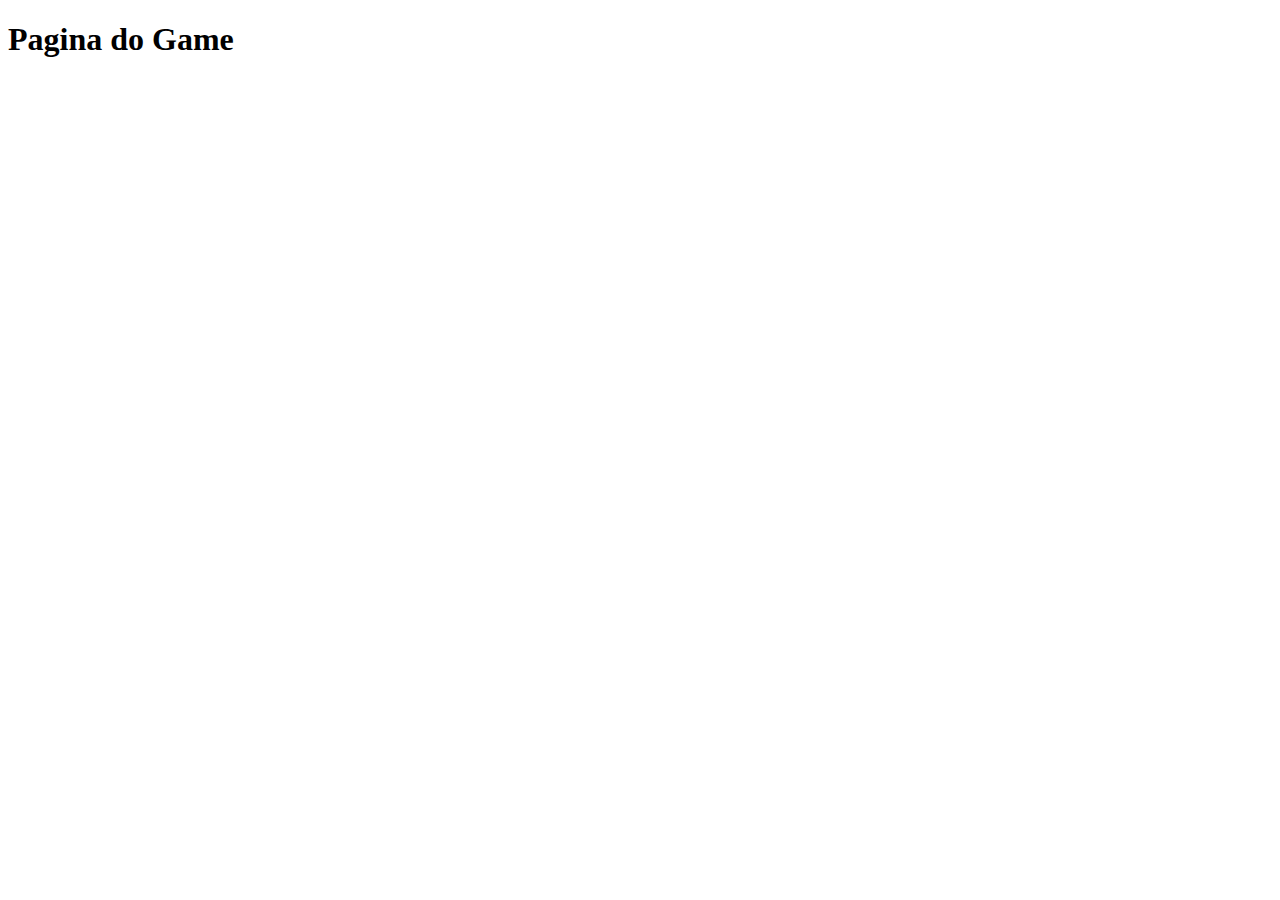
==== pages/game.html @ 25c1b113 "commit change all" ====
<!DOCTYPE html>
<html lang="en">
<head>
  <meta charset="UTF-8">
  <meta name="viewport" content="width=device-width, initial-scale=1.0">
  <title>Memory Game</title>
</head>
<body>
  <h1>Pagina do Game</h1>
</body>
</html>
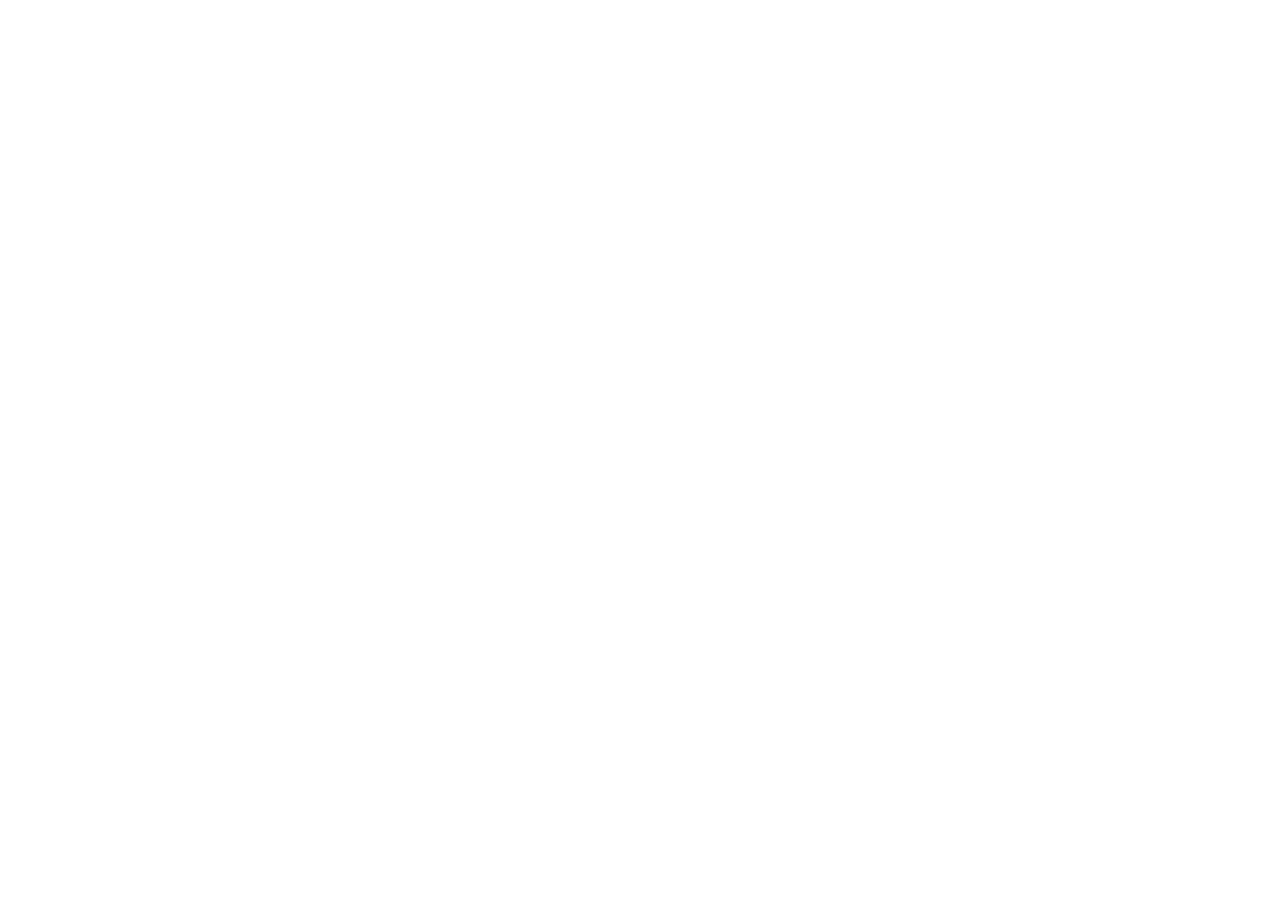
==== commit 291632f9: "commit" ====
--- a/pages/game.html
+++ b/pages/game.html
@@ -1,11 +1,25 @@
 <!DOCTYPE html>
 <html lang="en">
 <head>
-  <meta charset="UTF-8">
-  <meta name="viewport" content="width=device-width, initial-scale=1.0">
-  <title>Memory Game</title>
+    <meta charset="UTF-8">
+    <meta name="viewport" content="width=device-width, initial-scale=1.0">
+    <link rel="stylesheet" href="../css/reset.css">
+    <link rel="stylesheet" href="../css/game.css">
+
+    <title>Memory Game</title>
 </head>
+
 <body>
-  <h1>Pagina do Game</h1>
+
+    <div class="grid">
+        <div class="card">
+            <div lass="face front"></div>
+            <div class="face back"></div>
+        </div>
+    </div>
+
+
+
+
 </body>
 </html> 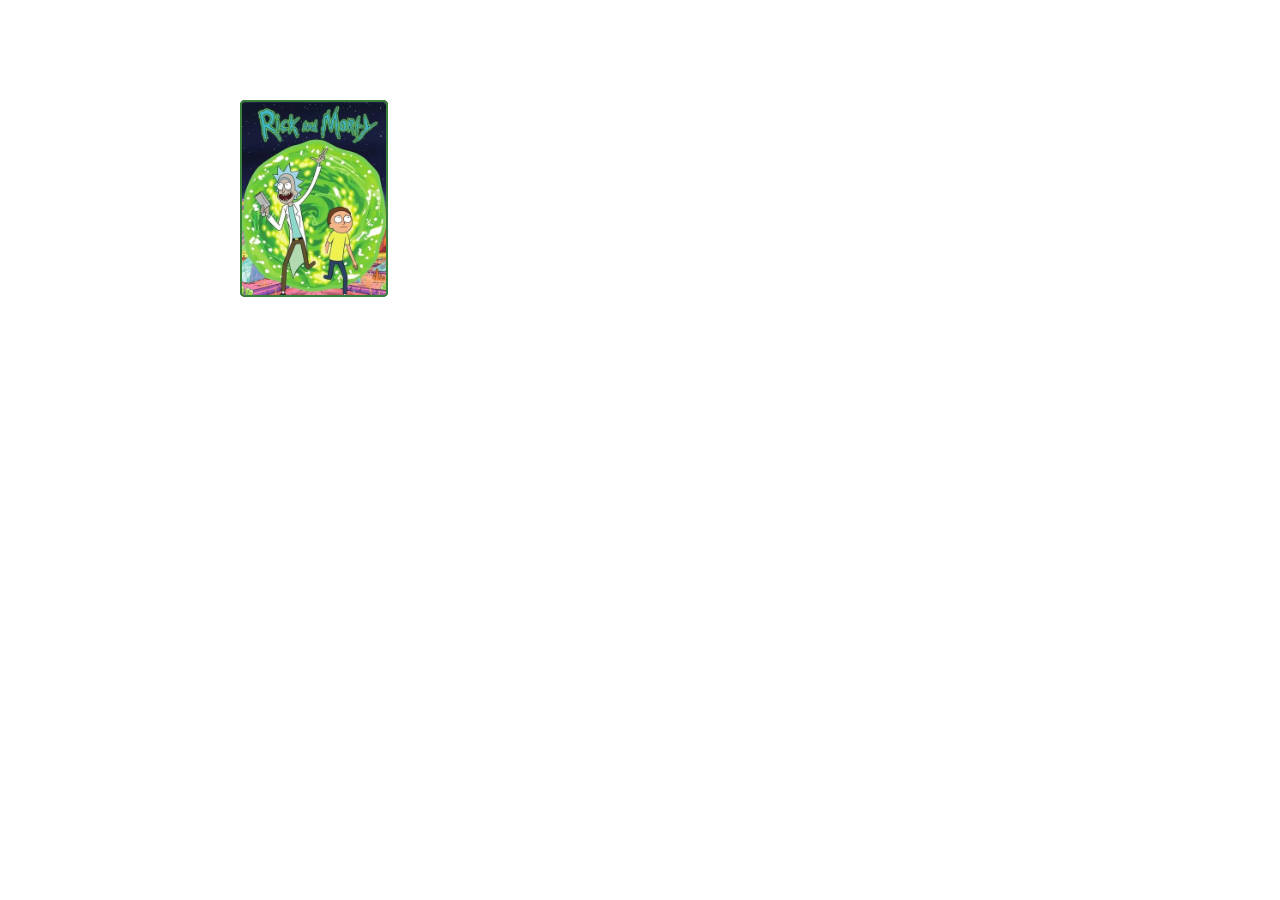
==== commit 35d5e118: "commit css" ====
--- a/pages/game.html
+++ b/pages/game.html
@@ -6,6 +6,8 @@
     <link rel="stylesheet" href="../css/reset.css">
     <link rel="stylesheet" href="../css/game.css">
 
+    <script defer src="../js/game.js"></script>
+
     <title>Memory Game</title>
 </head>
 
@@ -13,7 +15,7 @@
 
     <div class="grid">
         <div class="card">
-            <div lass="face front"></div>
+            <div class="face front"></div>
             <div class="face back"></div>
         </div>
     </div>
--- a/css/game.css
+++ b/css/game.css
@@ -0,0 +1,43 @@
+.grid{
+    display: grid;
+    grid-template-columns: repeat(5, 1fr);
+    gap: 15px;
+    width: 100%;
+    max-width: 800px;
+    margin: 100px auto;
+
+}
+
+.card{
+    aspect-ratio: 3/4;
+    width:100%;
+    background-color: #333;
+    border-radius: 5px;
+    position: relative;
+    transition: all 400ms ease;
+    transform-style: preserve-3d;
+}
+
+.face {
+    width: 100%;
+    height: 100%;
+    position: absolute;
+    background-size: cover;
+    background-position: center;
+    border: 2px solid #39813a;
+    border-radius: 5px;
+}
+
+.front{
+    background-image: url('../imagens/beth.png'); 
+    transform: rotateY(180deg);
+}
+
+.back{
+    background-image: url('../imagens/back.png');
+    backface-visibility: hidden;
+}
+
+.card:hover{
+    transform: rotateY(180deg);
+}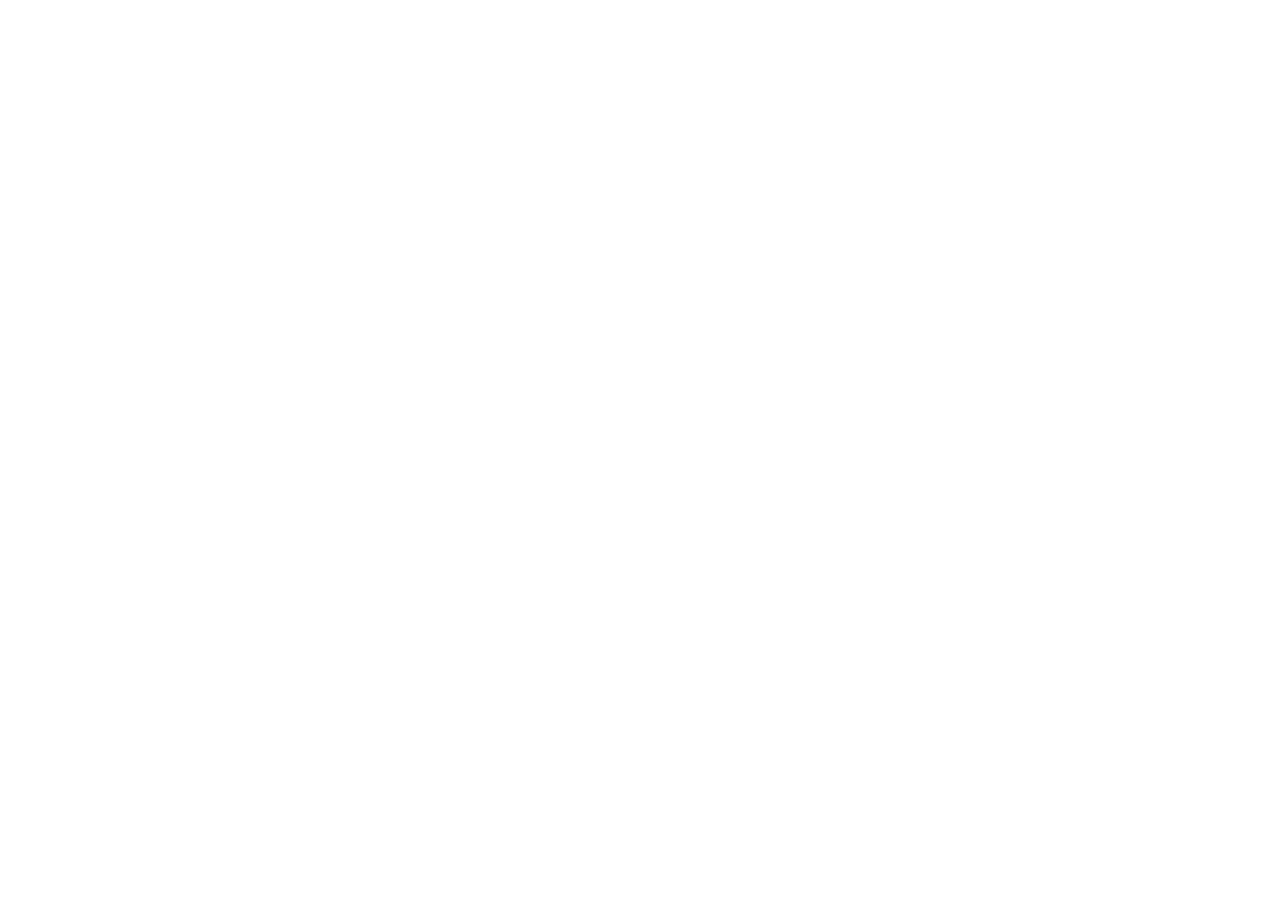
==== commit 2f7ce4a6: "commit gamehtml" ====
--- a/pages/game.html
+++ b/pages/game.html
@@ -14,10 +14,7 @@
 <body>
 
     <div class="grid">
-        <div class="card">
-            <div class="face front"></div>
-            <div class="face back"></div>
-        </div>
+        
     </div>
 
 
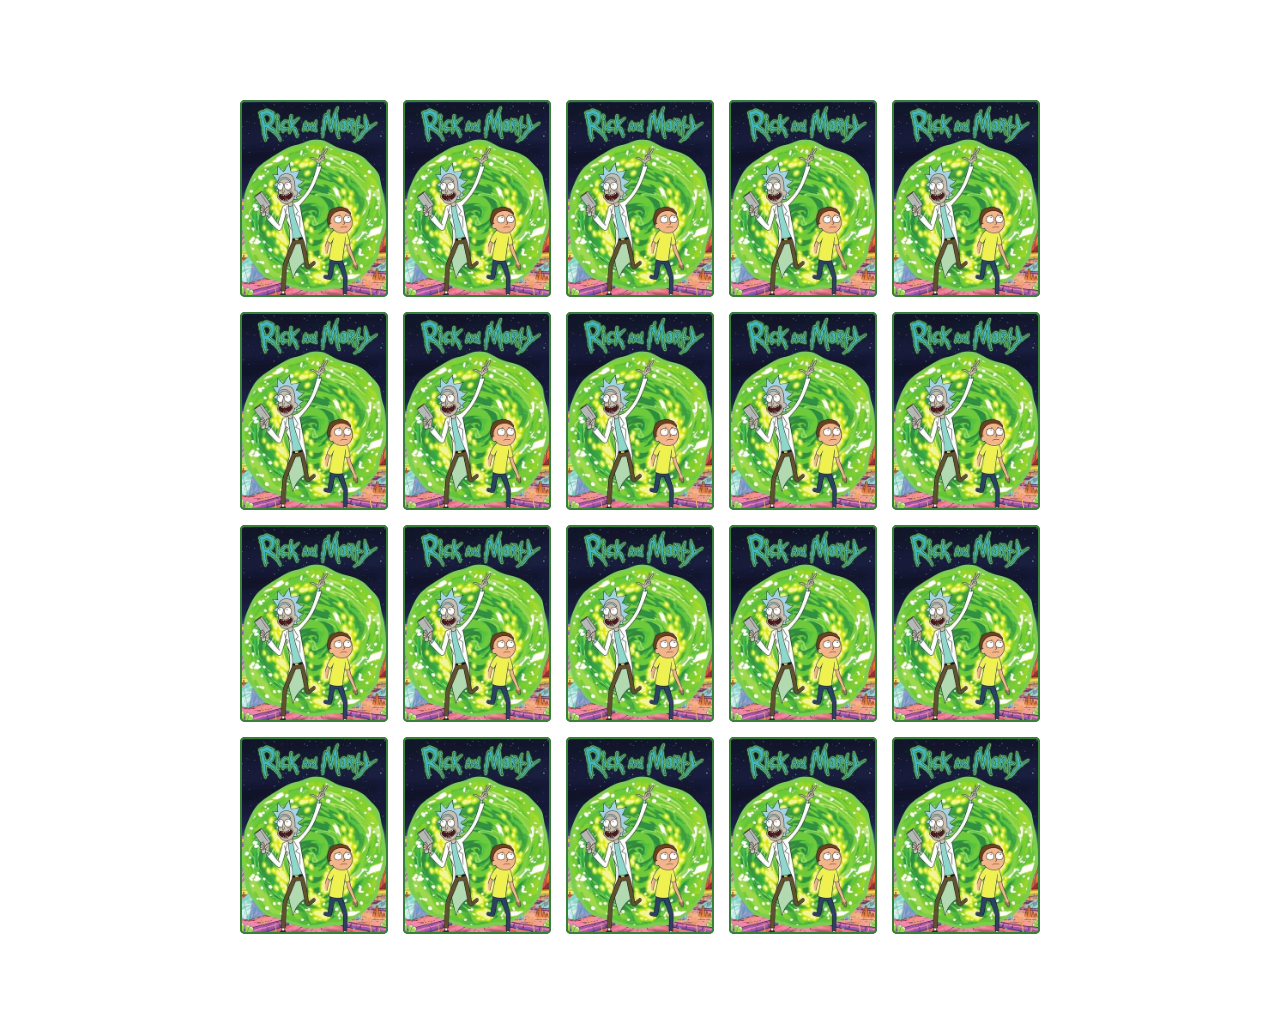
==== commit f30146cf: "commit gray css" ====
--- a/pages/game.html
+++ b/pages/game.html
@@ -13,9 +13,7 @@
 
 <body>
 
-    <div class="grid">
-        
-    </div>
+    <div class="grid"></div>
 
 
 
--- a/css/game.css
+++ b/css/game.css
@@ -11,7 +11,7 @@
 .card{
     aspect-ratio: 3/4;
     width:100%;
-    background-color: #333;
+    background-color: gray;
     border-radius: 5px;
     position: relative;
     transition: all 400ms ease;
@@ -26,10 +26,10 @@
     background-position: center;
     border: 2px solid #39813a;
     border-radius: 5px;
+    transition: all 400ms ease;
 }
 
 .front{
-    background-image: url('../imagens/beth.png'); 
     transform: rotateY(180deg);
 }
 
@@ -38,6 +38,11 @@
     backface-visibility: hidden;
 }
 
-.card:hover{
+.reveal-card{
     transform: rotateY(180deg);
+
+}
+.disabled-card{
+    filter: saturate(0);
+    opacity: 0.5;
 }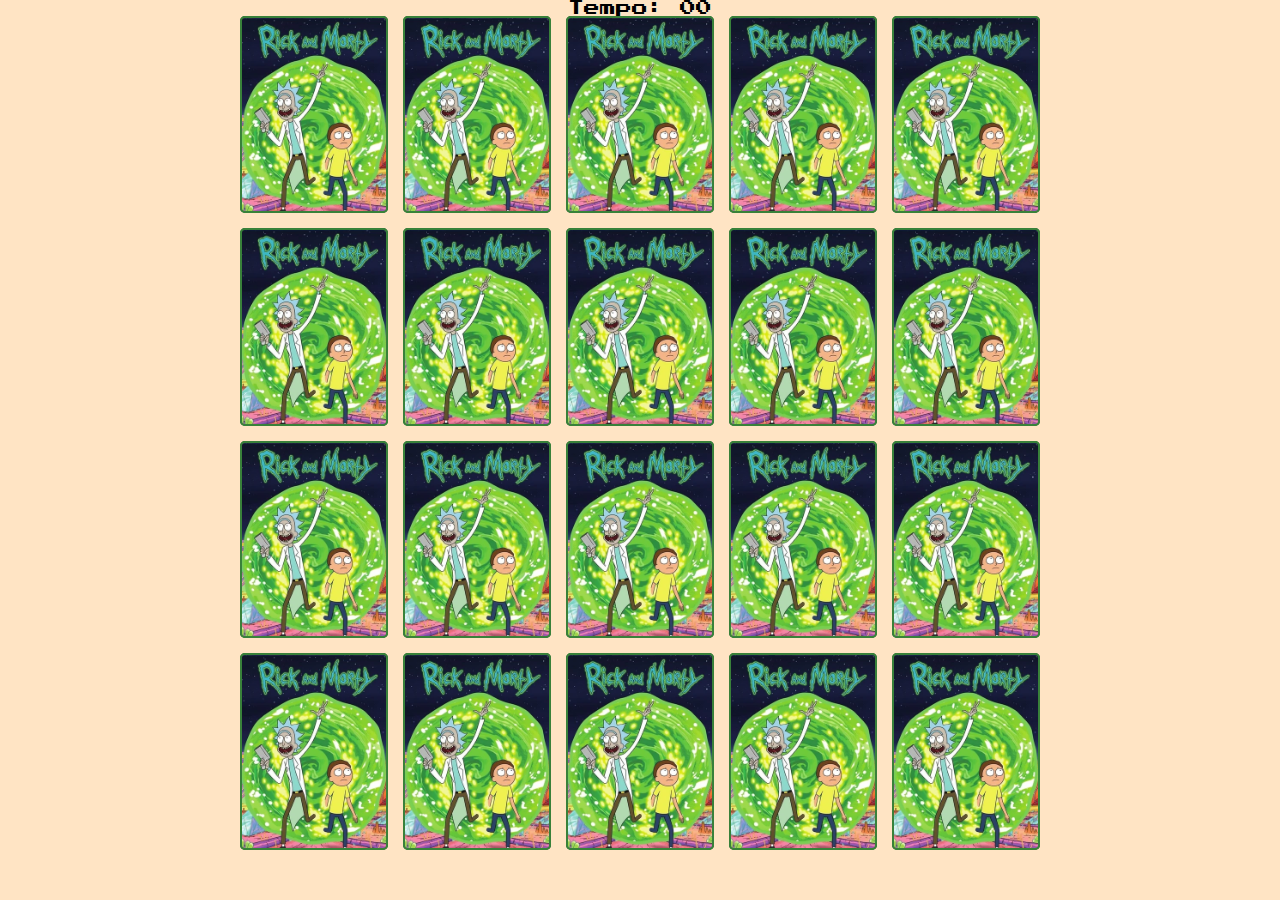
==== commit b14ac5df: "commit sem bug" ====
--- a/pages/game.html
+++ b/pages/game.html
@@ -13,7 +13,15 @@
 
 <body>
 
-    <div class="grid"></div>
+    <main>
+        <header>
+            <span class="player"></span>
+            <span>Tempo: <span class="timer">00</span> </span>
+        </header>
+        <div class="grid">
+            
+        </div>
+    </main>
 
 
 
--- a/css/game.css
+++ b/css/game.css
@@ -1,10 +1,20 @@
+main{
+    display: flex;
+    flex-direction: column;
+    width: 100%;
+    background-color: bisque;
+    min-height: 100vh;
+    align-items: center;
+}
+
+
 .grid{
     display: grid;
     grid-template-columns: repeat(5, 1fr);
     gap: 15px;
     width: 100%;
     max-width: 800px;
-    margin: 100px auto;
+    margin: 0;
 
 }
 
